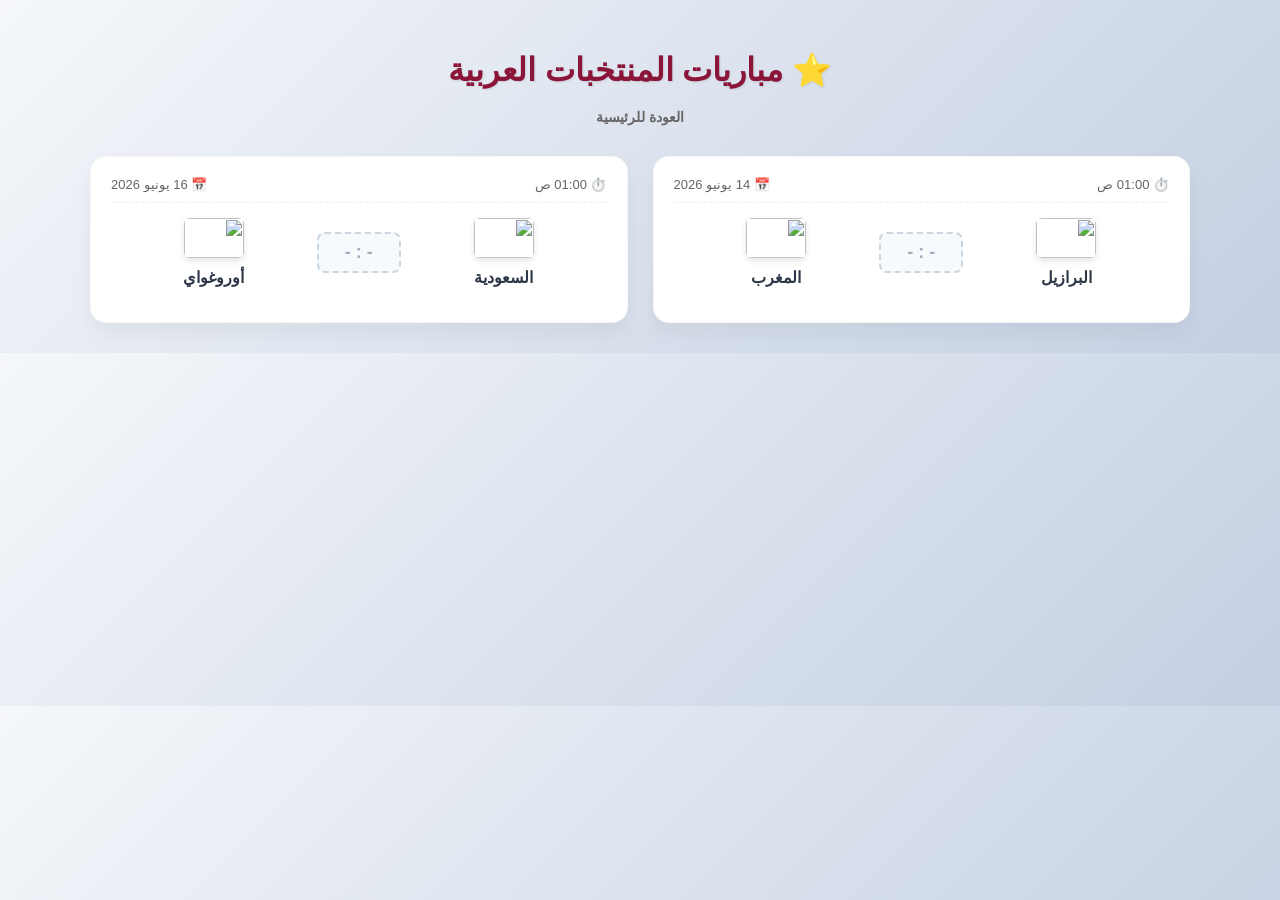
==== arabs.html @ 3fb458b7 "Add files via upload" ====
<!DOCTYPE html>
<html lang="ar" dir="rtl">
<head>
    <meta charset="UTF-8">
    <meta name="viewport" content="width=device-width, initial-scale=1.0">
    <title>مباريات المنتخبات العربية</title>
    <link rel="stylesheet" href="style.css">
</head>
<body>

    <div class="container">
        <header>
            <h1>⭐ مباريات المنتخبات العربية</h1>
            <a href="index.html" class="back-link">العودة للرئيسية</a>
        </header>
        
        <div class="matches-grid" style="margin-top: 20px;">
            <div class="match-card">
                <div class="match-header"><span class="match-time">⏱️ 01:00 ص</span><span class="match-date">📅 14 يونيو 2026</span></div>
                <div class="match-body">
                    <div class="team"><img src="https://flagcdn.com/w80/br.png" class="team-flag-img"><span>البرازيل</span></div>
                    <div class="score-box">- : -</div>
                    <div class="team"><img src="https://flagcdn.com/w80/ma.png" class="team-flag-img"><span>المغرب</span></div>
                </div>
            </div>

            <div class="match-card">
                <div class="match-header"><span class="match-time">⏱️ 01:00 ص</span><span class="match-date">📅 16 يونيو 2026</span></div>
                <div class="match-body">
                    <div class="team"><img src="https://flagcdn.com/w80/sa.png" class="team-flag-img"><span>السعودية</span></div>
                    <div class="score-box">- : -</div>
                    <div class="team"><img src="https://flagcdn.com/w80/uy.png" class="team-flag-img"><span>أوروغواي</span></div>
                </div>
            </div>
        </div>
    </div>

</body>
</html>
---- style.css ----
body {
    font-family: 'Segoe UI', Tahoma, Geneva, Verdana, sans-serif;
    background: linear-gradient(135deg, #f5f7fa 0%, #c3cfe2 100%);
    margin: 0;
    padding: 30px 20px;
    color: #333;
}

.container {
    max-width: 1100px;
    margin: 0 auto;
}

header {
    text-align: center;
    margin-bottom: 30px;
}

header h1 {
    color: #8a1538;
    font-size: 32px;
    margin-bottom: 10px;
    text-shadow: 1px 1px 2px rgba(0,0,0,0.1);
}

header p {
    color: #555;
    font-size: 16px;
}

.filter-buttons {
    display: flex;
    justify-content: center;
    gap: 15px;
    margin-top: 50px;
}

.btn {
    background-color: #ffffff;
    color: #8a1538;
    border: 2px solid #8a1538;
    padding: 12px 25px;
    font-size: 16px;
    font-weight: bold;
    border-radius: 30px;
    cursor: pointer;
    text-decoration: none;
    transition: all 0.3s ease;
    box-shadow: 0 4px 6px rgba(0,0,0,0.05);
}

.btn:hover {
    background-color: #8a1538;
    color: #ffffff;
}

.back-link {
    display: inline-block;
    margin-top: 10px;
    color: #666;
    text-decoration: none;
    font-weight: bold;
    font-size: 14px;
}

.back-link:hover {
    color: #8a1538;
}

.groups-container {
    display: flex;
    flex-direction: column;
    gap: 40px;
}

.group-section {
    background: rgba(255, 255, 255, 0.6);
    padding: 20px;
    border-radius: 20px;
    border: 1px solid rgba(255, 255, 255, 0.8);
}

.group-title {
    font-size: 22px;
    font-weight: bold;
    color: #8a1538;
    margin-bottom: 20px;
    border-right: 5px solid #8a1538;
    padding-right: 15px;
    cursor: pointer;
    display: flex;
    justify-content: space-between;
    align-items: center;
    user-select: none;
}

.arrow {
    font-size: 16px;
}

.matches-grid {
    display: grid;
    grid-template-columns: repeat(auto-fit, minmax(320px, 1fr));
    gap: 25px;
}

.match-card {
    background: #ffffff;
    border-radius: 16px;
    box-shadow: 0 10px 20px rgba(0, 0, 0, 0.05);
    padding: 20px;
    transition: transform 0.3s ease, box-shadow 0.3s ease;
    border: 1px solid rgba(0, 0, 0, 0.03);
}

.match-card:hover {
    transform: translateY(-5px);
    box-shadow: 0 15px 30px rgba(138, 21, 56, 0.15);
}

.match-header {
    display: flex;
    justify-content: space-between;
    align-items: center;
    margin-bottom: 15px;
    border-bottom: 1px dashed #eee;
    padding-bottom: 10px;
    font-size: 13px;
    color: #666;
}

.match-body {
    display: flex;
    justify-content: space-around;
    align-items: center;
    margin: 15px 0;
}

.team {
    flex: 1;
    text-align: center;
    font-size: 16px;
    font-weight: bold;
    color: #2d3748;
}

.team-flag-img {
    width: 60px;
    height: 40px;
    object-fit: cover;
    border-radius: 6px;
    box-shadow: 0 3px 6px rgba(0,0,0,0.1);
    display: block;
    margin: 0 auto 10px auto;
}

.score-box {
    background-color: #f7fafc;
    border: 2px dashed #cbd5e0;
    padding: 8px 15px;
    border-radius: 8px;
    font-size: 18px;
    font-weight: bold;
    color: #a0aec0;
    min-width: 50px;
    text-align: center;
}
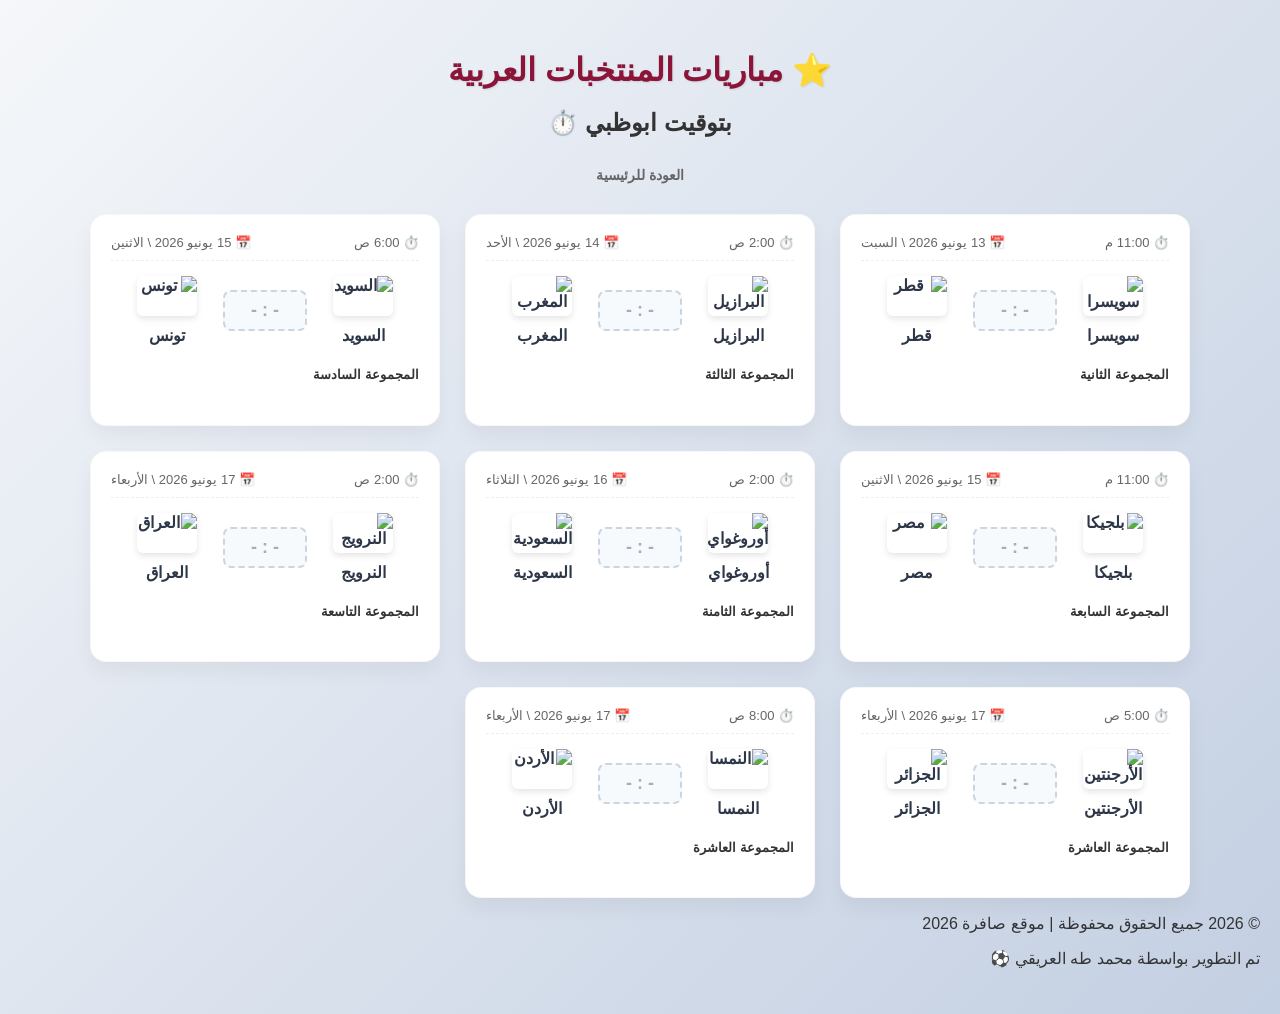
==== commit 24fc505d: "Update arabs.html" ====
--- a/arabs.html
+++ b/arabs.html
@@ -11,29 +11,164 @@
     <div class="container">
         <header>
             <h1>⭐ مباريات المنتخبات العربية</h1>
+            <h2>بتوقيت ابوظبي ⏱️</h2>
             <a href="index.html" class="back-link">العودة للرئيسية</a>
         </header>
         
         <div class="matches-grid" style="margin-top: 20px;">
             <div class="match-card">
-                <div class="match-header"><span class="match-time">⏱️ 01:00 ص</span><span class="match-date">📅 14 يونيو 2026</span></div>
+                <div class="match-header">
+                    <span class="match-time">⏱️ 11:00 م</span>
+                    <span class="match-date">📅 13 يونيو 2026 \ السبت</span>
+                </div>
                 <div class="match-body">
-                    <div class="team"><img src="https://flagcdn.com/w80/br.png" class="team-flag-img"><span>البرازيل</span></div>
+                    <div class="team">
+                        <img src="https://flagpedia.net/data/flags/w1160/ch.webp" alt="سويسرا" class="team-flag-img">
+                        <span>سويسرا</span>
+                    </div>
                     <div class="score-box">- : -</div>
-                    <div class="team"><img src="https://flagcdn.com/w80/ma.png" class="team-flag-img"><span>المغرب</span></div>
+                    <div class="team">
+                        <img src="https://flagpedia.net/data/flags/w1160/qa.webp" alt="قطر" class="team-flag-img">
+                        <span>قطر</span>
+                    </div>
                 </div>
+                <h5>المجموعة الثانية</h5>
             </div>
-
             <div class="match-card">
-                <div class="match-header"><span class="match-time">⏱️ 01:00 ص</span><span class="match-date">📅 16 يونيو 2026</span></div>
+                <div class="match-header">
+                    <span class="match-time">⏱️ 2:00 ص</span>
+                    <span class="match-date">📅 14 يونيو 2026 \ الأحد</span>
+                </div>
                 <div class="match-body">
-                    <div class="team"><img src="https://flagcdn.com/w80/sa.png" class="team-flag-img"><span>السعودية</span></div>
+                    <div class="team">
+                        <img src="https://flagpedia.net/data/flags/w1160/br.webp" alt="البرازيل" class="team-flag-img">
+                        <span>البرازيل</span>
+                    </div>
                     <div class="score-box">- : -</div>
-                    <div class="team"><img src="https://flagcdn.com/w80/uy.png" class="team-flag-img"><span>أوروغواي</span></div>
+                    <div class="team">
+                        <img src="https://flagpedia.net/data/flags/w1160/ma.webp" alt="المغرب" class="team-flag-img">
+                        <span>المغرب</span>
+                    </div>
                 </div>
+                <h5>المجموعة الثالثة</h5>
+            </div>
+            <div class="match-card">
+                <div class="match-header">
+                    <span class="match-time">⏱️ 6:00 ص</span>
+                    <span class="match-date">📅 15 يونيو 2026 \ الاثنين</span>
+                </div>
+                <div class="match-body">
+                    <div class="team">
+                        <img src="https://flagpedia.net/data/flags/w1160/se.webp" alt="السويد" class="team-flag-img">
+                        <span>السويد</span>
+                    </div>
+                    <div class="score-box">- : -</div>
+                    <div class="team">
+                        <img src="https://flagpedia.net/data/flags/w1160/tn.webp" alt="تونس" class="team-flag-img">
+                        <span>تونس</span>
+                    </div>
+                </div>
+                <h5>المجموعة السادسة</h5>
+            </div>
+            <div class="match-card">
+                <div class="match-header">
+                    <span class="match-time">⏱️ 11:00 م</span>
+                    <span class="match-date">📅 15 يونيو 2026 \ الاثنين</span>
+                </div>
+                <div class="match-body">
+                    <div class="team">
+                        <img src="https://flagpedia.net/data/flags/w1160/be.webp" alt="بلجيكا" class="team-flag-img">
+                        <span>بلجيكا</span>
+                    </div>
+                    <div class="score-box">- : -</div>
+                    <div class="team">
+                        <img src="https://flagpedia.net/data/flags/w1160/eg.webp" alt="مصر" class="team-flag-img">
+                        <span>مصر</span>
+                    </div>
+                </div>
+                <h5>المجموعة السابعة</h5>
+            </div>
+            <div class="match-card">
+                <div class="match-header">
+                    <span class="match-time">⏱️ 2:00 ص</span>
+                    <span class="match-date">📅 16 يونيو 2026 \ الثلاثاء</span>
+                </div>
+                <div class="match-body">
+                    <div class="team">
+                        <img src="https://flagpedia.net/data/flags/w1160/uy.webp" alt="أوروغواي" class="team-flag-img">
+                        <span>أوروغواي</span>
+                    </div>
+                    <div class="score-box">- : -</div>
+                    <div class="team">
+                        <img src="https://flagpedia.net/data/flags/w1160/sa.webp" alt="السعودية" class="team-flag-img">
+                        <span>السعودية</span>
+                    </div>
+                </div>
+                <h5>المجموعة الثامنة</h5>
+            </div>
+            <div class="match-card">
+                <div class="match-header">
+                    <span class="match-time">⏱️ 2:00 ص</span>
+                    <span class="match-date">📅 17 يونيو 2026 \ الأربعاء</span>
+                </div>
+                <div class="match-body">
+                    <div class="team">
+                        <img src="https://flagpedia.net/data/flags/w1160/no.webp" alt="النرويج" class="team-flag-img">
+                        <span>النرويج</span>
+                    </div>
+                    <div class="score-box">- : -</div>
+                    <div class="team">
+                        <img src="https://flagpedia.net/data/flags/w1160/iq.webp" alt="العراق" class="team-flag-img">
+                        <span>العراق</span>
+                    </div>
+                </div>
+                <h5>المجموعة التاسعة</h5>
+            </div>
+            <div class="match-card">
+                <div class="match-header">
+                    <span class="match-time">⏱️ 5:00 ص</span>
+                    <span class="match-date">📅 17 يونيو 2026 \ الأربعاء</span>
+                </div>
+                <div class="match-body">
+                    <div class="team">
+                        <img src="https://flagpedia.net/data/flags/w1160/ar.webp" alt="الأرجنتين" class="team-flag-img">
+                        <span>الأرجنتين</span>
+                    </div>
+                    <div class="score-box">- : -</div>
+                    <div class="team">
+                        <img src="https://flagpedia.net/data/flags/w1160/dz.webp" alt="الجزائر" class="team-flag-img">
+                        <span>الجزائر</span>
+                    </div>
+                </div>
+                <h5>المجموعة العاشرة</h5>
+            </div>
+            <div class="match-card">
+                <div class="match-header">
+                    <span class="match-time">⏱️ 8:00 ص</span>
+                    <span class="match-date">📅 17 يونيو 2026 \ الأربعاء</span>
+                </div>
+                <div class="match-body">
+                    <div class="team">
+                        <img src="https://flagpedia.net/data/flags/w1160/at.webp" alt="النمسا" class="team-flag-img">
+                        <span>النمسا</span>
+                    </div>
+                    <div class="score-box">- : -</div>
+                    <div class="team">
+                        <img src="https://flagpedia.net/data/flags/w1160/jo.webp" alt="الأردن" class="team-flag-img">
+                        <span>الأردن</span>
+                    </div>
+                </div>
+                <h5>المجموعة العاشرة</h5>
             </div>
         </div>
     </div>
 
+    <footer>
+        <div class="footer-content">
+            <p>© 2026 جميع الحقوق محفوظة | موقع صافرة 2026</p>
+            <p>تم التطوير بواسطة محمد طه العريقي ⚽</p>
+        </div>
+    </footer>
+
 </body>
-</html>+</html>
